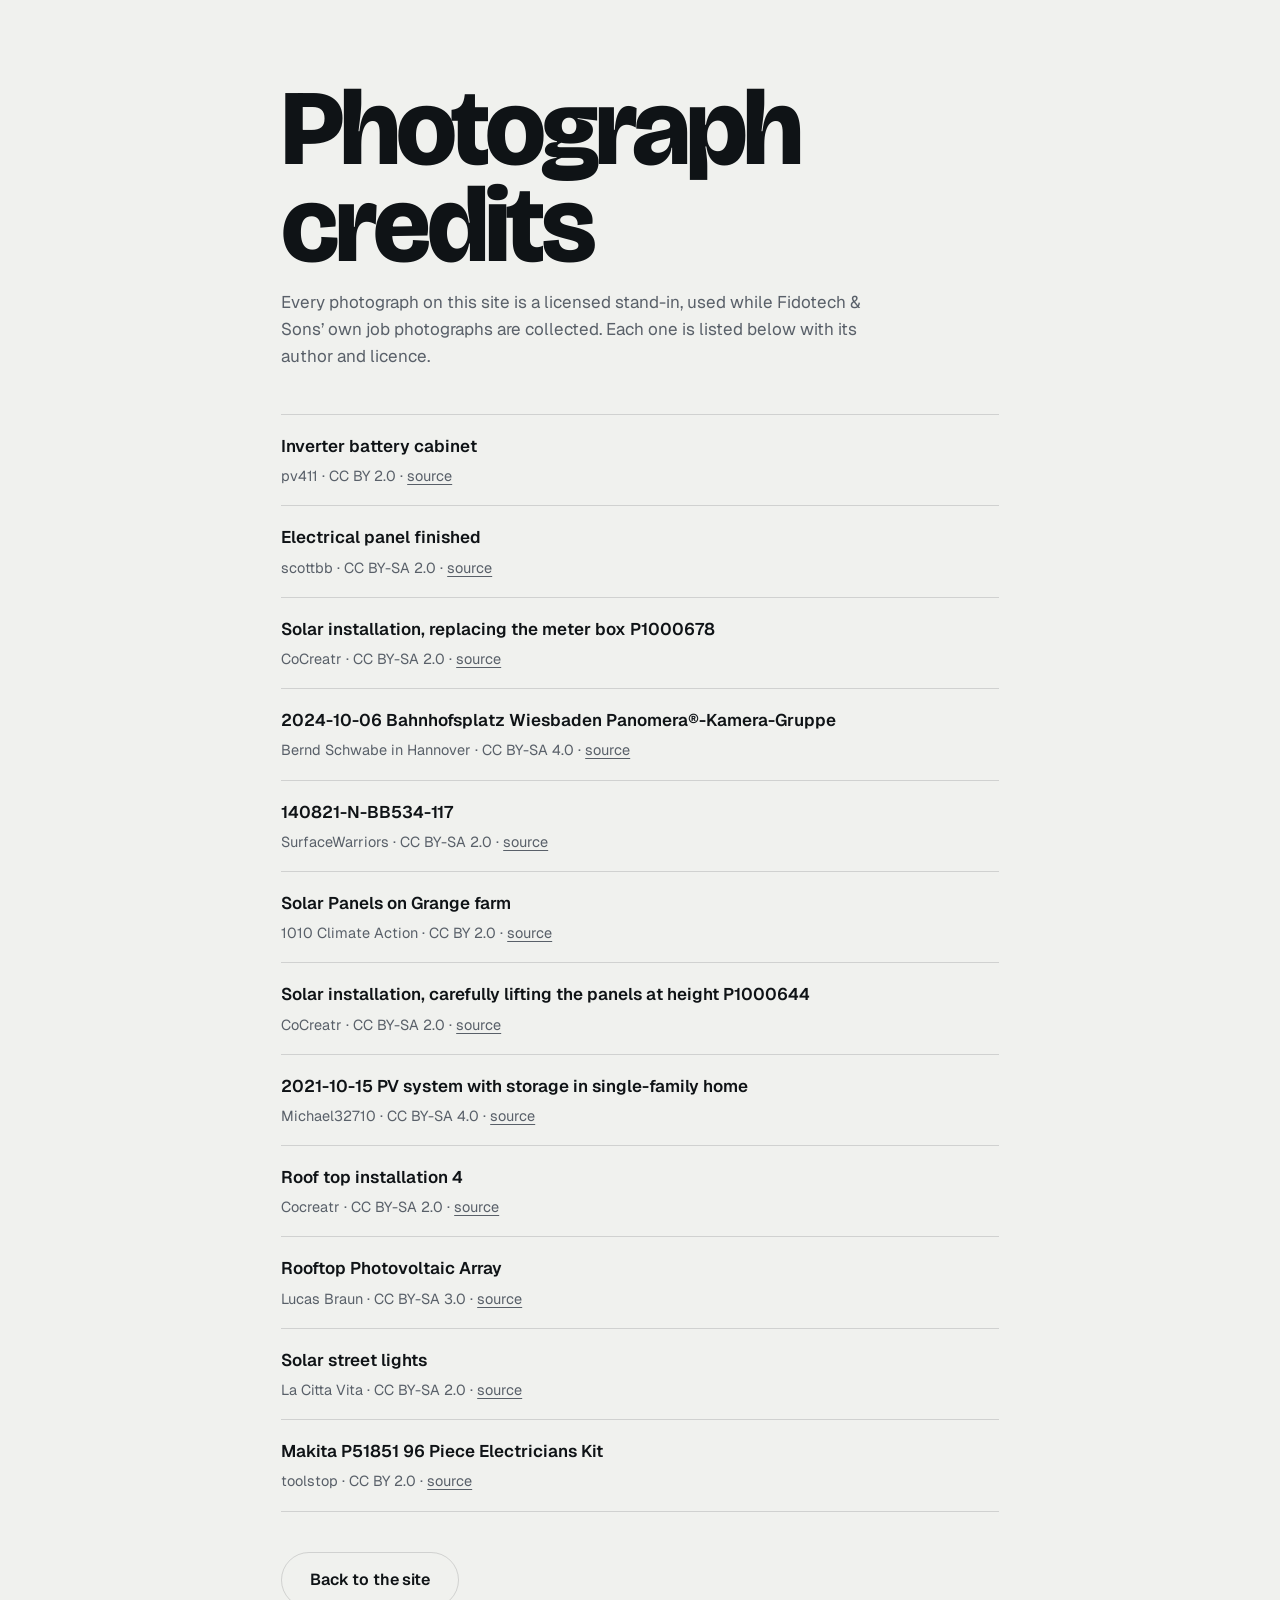
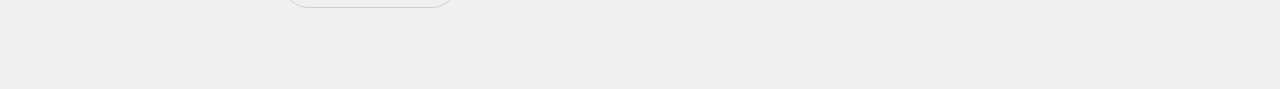
==== credits.html @ 04006ca9 "Fidotech & Sons Energy demo site Solar, electrical, CCTV and equipment supply for Fidotech & Sons En" ====
<!doctype html>
<html lang="en">
<head>
<meta charset="utf-8">
<meta name="viewport" content="width=device-width, initial-scale=1">
<title>Photograph credits &mdash; Fidotech &amp; Sons Energy Nig Limited</title>
<link rel="icon" href="assets/favicon.svg" type="image/svg+xml">
<link rel="preconnect" href="https://fonts.googleapis.com">
<link rel="preconnect" href="https://fonts.gstatic.com" crossorigin>
<link rel="stylesheet" href="https://fonts.googleapis.com/css2?family=Bricolage+Grotesque:opsz,wdth,wght@12..96,75..100,200..800&family=Geist:wght@300..700&display=swap">
<link rel="stylesheet" href="assets/app.css">
<style>
  body { padding: clamp(48px, 9vh, 110px) 0; }
  .w { width: 100%; max-width: 820px; margin-inline: auto; padding-inline: var(--gut); }
  h1 { font-size: clamp(34px, 5.6vw, 64px); margin-bottom: 14px; }
  .note { color: var(--ink-2); max-width: 56ch; margin-bottom: 44px; }
  ul { border-top: 1px solid var(--line); }
  li { display: grid; gap: 4px; padding: 18px 0; border-bottom: 1px solid var(--line); }
  .t { font-weight: 600; }
  .m { font-size: 14.5px; color: var(--ink-2); }
  .m a { text-decoration: underline; text-underline-offset: 3px; }
  .back { display: inline-flex; margin-top: 40px; }
</style>
</head>
<body>
<div class="w">
  <h1 class="display">Photograph credits</h1>
  <p class="note">
    Every photograph on this site is a licensed stand-in, used while Fidotech &amp;
    Sons&rsquo; own job photographs are collected. Each one is listed below with its
    author and licence.
  </p>
  <ul>
    <li>
      <span class="t">Inverter battery cabinet</span>
      <span class="m">pv411 &middot; CC BY 2.0 &middot; <a href="https://www.flickr.com/photos/52765628@N08/4893000064" target="_blank" rel="noopener">source</a></span>
    </li>
    <li>
      <span class="t">Electrical panel finished</span>
      <span class="m">scottbb &middot; CC BY-SA 2.0 &middot; <a href="https://www.flickr.com/photos/34197011@N00/202290783" target="_blank" rel="noopener">source</a></span>
    </li>
    <li>
      <span class="t">Solar installation, replacing the meter box P1000678</span>
      <span class="m">CoCreatr &middot; CC BY-SA 2.0 &middot; <a href="https://www.flickr.com/photos/22746936@N02/5392891416" target="_blank" rel="noopener">source</a></span>
    </li>
    <li>
      <span class="t">2024-10-06 Bahnhofsplatz Wiesbaden Panomera®-Kamera-Gruppe</span>
      <span class="m">Bernd Schwabe in Hannover &middot; CC BY-SA 4.0 &middot; <a href="https://commons.wikimedia.org/wiki/File:2024-10-06_Bahnhofsplatz_Wiesbaden_Panomera%C2%AE-Kamera-Gruppe.jpg" target="_blank" rel="noopener">source</a></span>
    </li>
    <li>
      <span class="t">140821-N-BB534-117</span>
      <span class="m">SurfaceWarriors &middot; CC BY-SA 2.0 &middot; <a href="https://www.flickr.com/photos/55244200@N05/14860868208" target="_blank" rel="noopener">source</a></span>
    </li>
    <li>
      <span class="t">Solar Panels on Grange farm</span>
      <span class="m">1010 Climate Action &middot; CC BY 2.0 &middot; <a href="https://www.flickr.com/photos/39570195@N08/15765885464" target="_blank" rel="noopener">source</a></span>
    </li>
    <li>
      <span class="t">Solar installation, carefully lifting the panels at height P1000644</span>
      <span class="m">CoCreatr &middot; CC BY-SA 2.0 &middot; <a href="https://www.flickr.com/photos/22746936@N02/5392892980" target="_blank" rel="noopener">source</a></span>
    </li>
    <li>
      <span class="t">2021-10-15 PV system with storage in single-family home</span>
      <span class="m">Michael32710 &middot; CC BY-SA 4.0 &middot; <a href="https://commons.wikimedia.org/w/index.php?curid=154028952" target="_blank" rel="noopener">source</a></span>
    </li>
    <li>
      <span class="t">Roof top installation 4</span>
      <span class="m">Cocreatr &middot; CC BY-SA 2.0 &middot; <a href="https://commons.wikimedia.org/wiki/File:Roof_top_installation_4.jpg" target="_blank" rel="noopener">source</a></span>
    </li>
    <li>
      <span class="t">Rooftop Photovoltaic Array</span>
      <span class="m">Lucas Braun &middot; CC BY-SA 3.0 &middot; <a href="https://commons.wikimedia.org/wiki/File:Rooftop_Photovoltaic_Array.jpg" target="_blank" rel="noopener">source</a></span>
    </li>
    <li>
      <span class="t">Solar street lights</span>
      <span class="m">La Citta Vita &middot; CC BY-SA 2.0 &middot; <a href="https://www.flickr.com/photos/49539505@N04/4758155113" target="_blank" rel="noopener">source</a></span>
    </li>
    <li>
      <span class="t">Makita P51851 96 Piece Electricians Kit</span>
      <span class="m">toolstop &middot; CC BY 2.0 &middot; <a href="https://www.flickr.com/photos/42408834@N06/5330226716" target="_blank" rel="noopener">source</a></span>
    </li>
  </ul>
  <a class="btn btn--ghost back" href="index.html"><span>Back to the site</span></a>
</div>
</body>
</html>
---- assets/app.css ----
/* Fidotech & Sons Energy Nig Limited (RC 8375176) — 2026 build
   Light theme, Bricolage Grotesque variable display, GSAP/Lenis motion layer, WebGL hero. */

/* ---------- tokens ---------- */
:root {
  --paper:   #F0F1EE;
  --paper-2: #E4E6E1;
  --paper-3: #D5D9D3;
  --ink:     #0F1316;
  --ink-2:   #596069;
  --line:    rgba(15, 19, 22, .14);

  --brand:   #0B4A8F;
  --brand-d: #073565;
  --brand-l: #DCE7F3;
  --accent:  #FFB020;

  --night:   #0A0E13;
  --night-2: #141A21;
  --night-ink: #F0F1EE;
  --night-muted: #939BA4;

  --font-display: "Bricolage Grotesque", "Archivo", system-ui, sans-serif;
  --font-text: "Geist", system-ui, -apple-system, sans-serif;

  --r: 6px;
  --r-lg: 18px;
  --gut: clamp(20px, 4vw, 72px);
  --nav-h: 76px;
  --bar-h: 0px;

  --ease: cubic-bezier(.22, 1, .36, 1);
}

@media (max-width: 860px) {
  :root { --nav-h: 64px; --bar-h: calc(66px + env(safe-area-inset-bottom)); }
}

/* ---------- reset ---------- */
*, *::before, *::after { box-sizing: border-box; }
html { -webkit-text-size-adjust: 100%; }
html, body { margin: 0; padding: 0; }
body {
  background: var(--paper);
  color: var(--ink);
  font-family: var(--font-text);
  font-size: 17px;
  line-height: 1.6;
  font-weight: 400;
  overflow-x: clip;
  -webkit-font-smoothing: antialiased;
}
img, canvas, svg, video { display: block; max-width: 100%; }
img { height: auto; }
a { color: inherit; text-decoration: none; }
button { font: inherit; color: inherit; background: none; border: 0; cursor: pointer; }
h1, h2, h3, h4, p, ul, ol, figure, dl, dd { margin: 0; }
ul, ol { padding: 0; list-style: none; }
::selection { background: var(--brand); color: #fff; }

.wrap { width: 100%; max-width: 1560px; margin-inline: auto; padding-inline: var(--gut); }
.sr { position: absolute; width: 1px; height: 1px; overflow: hidden; clip-path: inset(50%); white-space: nowrap; }

.skip {
  position: fixed; top: 8px; left: 8px; z-index: 300;
  background: var(--ink); color: var(--paper); padding: 10px 16px; border-radius: var(--r);
  transform: translateY(-200%);
}
.skip:focus { transform: none; }

:where(a, button, input, [tabindex]):focus-visible {
  outline: 2px solid var(--brand);
  outline-offset: 3px;
  border-radius: 2px;
}

/* ---------- type ---------- */
.display {
  font-family: var(--font-display);
  font-weight: 800;
  font-stretch: 100%;                       /* Bricolage's wdth axis stops at 100 */
  font-variation-settings: "opsz" 96;       /* display optical size */
  line-height: .9;
  letter-spacing: -.04em;
  text-wrap: balance;
}
h1.display { font-size: clamp(42px, 8.4vw, 150px); }
h2.display { font-size: clamp(34px, 5.6vw, 88px); }
h3 {
  font-family: var(--font-display);
  font-weight: 700; font-stretch: 100%; font-variation-settings: "opsz" 24;
  font-size: clamp(20px, 1.5vw, 26px);
  line-height: 1.15; letter-spacing: -.02em;
}
.lead { font-size: clamp(17px, 1.25vw, 21px); line-height: 1.55; color: var(--ink-2); max-width: 46ch; }
.eyebrow {
  font-family: var(--font-display);
  font-size: 12px; font-weight: 700; font-stretch: 100%;
  letter-spacing: .16em; text-transform: uppercase;
  color: var(--brand); display: flex; align-items: center; gap: 10px;
}
.eyebrow::before { content: ""; width: 26px; height: 2px; background: currentColor; }
.measure { max-width: 58ch; }

/* ---------- motion primitives ---------- */
.reveal-line { display: block; overflow: hidden; padding-bottom: .08em; margin-bottom: -.08em; }
.reveal-line > span { display: block; will-change: transform; }

[data-fade] { will-change: transform, opacity; }

.clipwrap { overflow: hidden; border-radius: var(--r-lg); background: var(--paper-3); position: relative; }
.clipwrap img { width: 100%; height: 100%; object-fit: cover; will-change: transform; }

/* ---------- loader ---------- */
.loader {
  position: fixed; inset: 0; z-index: 500;
  background: var(--night); color: var(--night-ink);
  display: none; place-items: center;
}
body.is-loading .loader { display: grid; }
.sline { display: block; }
.loader__num {
  font-family: var(--font-display); font-weight: 800; font-stretch: 120%;
  font-size: clamp(64px, 16vw, 220px); line-height: 1; letter-spacing: -.05em;
  font-variant-numeric: tabular-nums;
}
.loader__bar { position: absolute; left: 0; bottom: 0; height: 3px; width: 100%; background: var(--brand); transform: scaleX(0); transform-origin: 0 50%; }
.loader__word {
  position: absolute; bottom: 36px; left: var(--gut);
  font-family: var(--font-display); font-weight: 700; font-stretch: 100%;
  letter-spacing: .18em; text-transform: uppercase; font-size: 12px; color: var(--night-muted);
}
body.is-loading { overflow: hidden; }

/* ---------- scroll progress ---------- */
.progress {
  position: fixed; top: 0; left: 0; z-index: 120;
  height: 3px; width: 100%; background: var(--brand);
  transform: scaleX(0); transform-origin: 0 50%;
}

/* ---------- nav ---------- */
.nav {
  position: fixed; top: 0; left: 0; right: 0; z-index: 100;
  height: var(--nav-h);
  display: flex; align-items: center;
  background: color-mix(in srgb, var(--paper) 82%, transparent);
  backdrop-filter: blur(14px) saturate(1.3);
  -webkit-backdrop-filter: blur(14px) saturate(1.3);
  border-bottom: 1px solid transparent;
  transition: border-color .3s, background .3s;
}
.nav.is-stuck { border-bottom-color: var(--line); }
.nav .wrap { display: flex; align-items: center; justify-content: space-between; gap: 24px; }

.brand { display: flex; align-items: center; gap: 11px; }
.brand__mark { width: 30px; height: 30px; flex: none; }
.brand__name {
  font-family: var(--font-display); font-weight: 800; font-stretch: 100%;
  font-size: 21px; letter-spacing: -.02em; white-space: nowrap;
}
/* the full name is long: the suffix goes on small phones, the mark carries it */
@media (max-width: 560px) { .brand__sub { display: none; } }
.nav__links { display: flex; gap: 30px; }
.nav__links a {
  font-size: 15px; font-weight: 500; position: relative; padding: 4px 0;
}
.nav__links a::after {
  content: ""; position: absolute; left: 0; right: 0; bottom: 0; height: 1.5px;
  background: var(--brand); transform: scaleX(0); transform-origin: 100% 50%;
  transition: transform .4s var(--ease);
}
.nav__links a:hover::after { transform: scaleX(1); transform-origin: 0 50%; }
.nav__right { display: flex; align-items: center; gap: 14px; }

@media (max-width: 1040px) { .nav__links { display: none; } }
/* below 860 the fixed action bar carries the main action, so the nav drops it */
@media (max-width: 860px) {
  .nav .btn--primary { display: none; }
  .nav__right { gap: 0; }
}

/* ---------- buttons ---------- */
.btn {
  display: inline-flex; align-items: center; justify-content: center; gap: 10px;
  height: 56px; padding: 0 28px; border-radius: 999px;
  font-family: var(--font-text); font-size: 16px; font-weight: 600; letter-spacing: -.01em;
  position: relative; overflow: hidden; isolation: isolate;
  transition: color .4s var(--ease), border-color .4s var(--ease);
  white-space: nowrap;
}
.btn span { position: relative; z-index: 2; display: inline-flex; align-items: center; gap: 10px; }
.btn::before {
  content: ""; position: absolute; inset: 0; z-index: 1; border-radius: inherit;
  transform: translateY(101%); transition: transform .5s var(--ease);
}
.btn:hover::before { transform: translateY(0); }
.btn:active { transform: scale(.975); }

.btn--primary { background: var(--brand); color: #fff; }
.btn--primary::before { background: var(--ink); }
.btn--ghost { border: 1.5px solid var(--line); color: var(--ink); }
.btn--ghost::before { background: var(--ink); }
.btn--ghost:hover { color: var(--paper); border-color: var(--ink); }
.btn--sm { height: 46px; padding: 0 22px; font-size: 15px; }
.btn--on-night { background: var(--paper); color: var(--ink); }
.btn--on-night::before { background: var(--brand); }
.btn--on-night:hover { color: #fff; }

.btn-row { display: flex; flex-wrap: wrap; gap: 14px; }
@media (max-width: 560px) {
  .btn-row { flex-direction: column; align-items: stretch; }
  .btn { width: 100%; }
}

.arrow { width: 17px; height: 17px; flex: none; }

/* ---------- hero ---------- */
.hero {
  position: relative;
  min-height: 100svh;
  padding-top: calc(var(--nav-h) + clamp(18px, 5vh, 58px));
  padding-bottom: clamp(32px, 7vh, 80px);
  display: flex; flex-direction: column; justify-content: flex-start;
  overflow: hidden;
}
/* the solar field sits along the bottom edge, never behind the words */
#gl {
  position: absolute; left: 0; right: 0; bottom: 0; top: auto;
  width: 100%; height: clamp(260px, 46%, 540px);
  /* on a phone the hero copy runs further down the screen, so the field has
     to sit lower or the facts land on top of it */
  z-index: 0; opacity: 0;
  transition: opacity 1.4s ease .1s;
}
#gl.is-on { opacity: 1; }
@media (max-width: 860px) { #gl { height: clamp(210px, 33%, 350px); } }
/* the snapshot that replaces the canvas when the device cannot animate it */
.hero__still {
  position: absolute; left: 0; right: 0; bottom: 0; top: auto;
  width: 100%; height: clamp(260px, 46%, 540px);
  object-fit: cover; z-index: 0; opacity: 0;
  transition: opacity .8s ease;
}
.hero__still.is-on { opacity: 1; }
.hero__scrim {
  position: absolute; left: 0; right: 0; bottom: 0; z-index: 1; pointer-events: none;
  height: clamp(260px, 46%, 540px);
  background: linear-gradient(180deg,
    var(--paper) 0%,
    color-mix(in srgb, var(--paper) 72%, transparent) 16%,
    transparent 44%);
}
.hero__glow { display: none; }
.hero .wrap { position: relative; z-index: 2; }

.hero__grid { display: grid; gap: clamp(26px, 4vh, 44px); }
.hero h1 { font-size: clamp(34px, 8.6vw, 136px); }
@media (max-width: 860px) { .hero h1 { font-size: clamp(34px, 11.2vw, 72px); } }
.hero h1 em { font-style: normal; color: var(--brand); }

.hero__side {
  display: grid; gap: 26px 48px; align-items: start;
}
@media (min-width: 1000px) {
  .hero__side { grid-template-columns: minmax(0, 1fr) auto; align-items: center; }
  .hero__facts { grid-column: 1 / -1; }
}
.hero__lead { font-size: clamp(16px, 1.2vw, 20px); line-height: 1.6; color: var(--ink-2); max-width: 46ch; }
.hero__facts { display: flex; gap: clamp(22px, 3vw, 54px); flex-wrap: wrap; padding-top: 6px; }
.hero__fact { display: flex; flex-direction: column; gap: 2px; }
.hero__fact b {
  font-family: var(--font-display); font-weight: 800; font-stretch: 100%;
  font-size: clamp(26px, 2.4vw, 38px); line-height: 1; letter-spacing: -.03em;
}
.hero__fact span { font-size: 13px; color: var(--ink-2); letter-spacing: .01em; }

.hero__cue {
  position: absolute; left: var(--gut); bottom: clamp(16px, 3vh, 30px); z-index: 3;
  padding: 7px 14px 7px 10px; border-radius: 999px;
  background: color-mix(in srgb, var(--paper) 86%, transparent);
  backdrop-filter: blur(6px); -webkit-backdrop-filter: blur(6px);
  display: flex; align-items: center; gap: 10px;
  font-size: 12px; letter-spacing: .16em; text-transform: uppercase; color: var(--ink-2);
  font-family: var(--font-display); font-weight: 600;
}
.hero__cue i { display: block; width: 1px; height: 34px; background: var(--line); position: relative; overflow: hidden; }
.hero__cue i::after { content: ""; position: absolute; inset: 0; background: var(--brand); animation: cue 2.2s var(--ease) infinite; }
@keyframes cue { 0% { transform: translateY(-100%); } 60%, 100% { transform: translateY(100%); } }
@media (max-width: 1100px) { .hero__cue { display: none; } }

/* ---------- marquee ---------- */
.marquee {
  border-block: 1px solid var(--line);
  background: var(--paper-2);
  overflow: hidden; padding: 20px 0;
  display: flex; white-space: nowrap;
}
.marquee__row { display: flex; flex: none; will-change: transform; }
.marquee__row > * { flex: none; }
.marquee span {
  font-family: var(--font-display); font-weight: 800; font-stretch: 100%;
  font-size: clamp(24px, 3.4vw, 54px); letter-spacing: -.03em;
  padding-inline: clamp(18px, 2.4vw, 38px);
  display: inline-flex; align-items: center; gap: clamp(18px, 2.4vw, 38px);
}
.marquee span::after { content: ""; width: 10px; height: 10px; border-radius: 50%; background: var(--brand); flex: none; }
.marquee span:nth-child(even) { color: transparent; -webkit-text-stroke: 1.3px var(--ink); }
.marquee span:nth-child(even)::after { background: var(--accent); }

/* ---------- section shell ---------- */
.section { padding-block: clamp(64px, 9vh, 118px); position: relative; }
.section__head { display: grid; gap: 20px; margin-bottom: clamp(36px, 4.5vh, 58px); }
@media (min-width: 1000px) {
  .section__head { grid-template-columns: minmax(0, 1.4fr) minmax(0, 1fr); align-items: end; gap: 48px; }
}
.section--night { background: var(--night); color: var(--night-ink); }
.section--night .lead, .section--night .hero__fact span { color: var(--night-muted); }
.section--night .eyebrow { color: #fff; }

/* ---------- glass (ported from repos/liquid-glass) ---------- */
/* Always-on CSS material: frost + tint + rim light + specular sweep.
   glass.js upgrades this to real refraction where the browser and GPU allow. */
.glass {
  position: relative;
  /* just enough tint to hold white text over any photograph, then let the
     blur, the rim light and the sweep do the work */
  background: rgba(17, 22, 18, .30);
  backdrop-filter: blur(22px) saturate(1.8) brightness(.94);
  -webkit-backdrop-filter: blur(22px) saturate(1.8) brightness(.94);
  border: 1px solid rgba(255, 255, 255, .30);
  box-shadow:
    inset 0 1px 0 rgba(255, 255, 255, .55),
    inset 0 -1px 0 rgba(255, 255, 255, .10),
    inset 0 0 22px rgba(255, 255, 255, .07),
    0 16px 42px rgba(8, 12, 8, .30);
  overflow: hidden;
}
.glass::after {
  content: ""; position: absolute; inset: 0; border-radius: inherit;
  pointer-events: none; z-index: 1;
  background:
    linear-gradient(128deg,
      rgba(255, 255, 255, .42) 0%,
      rgba(255, 255, 255, .10) 22%,
      rgba(255, 255, 255, 0) 44%),
    radial-gradient(120% 90% at 8% 0%, rgba(255, 255, 255, .20), transparent 58%);
}
.glass > * { position: relative; z-index: 2; }
@supports not ((backdrop-filter: blur(1px)) or (-webkit-backdrop-filter: blur(1px))) {
  .glass { background: rgba(14, 18, 14, .76); }
}

/* ---------- services rail ---------- */
.rail {
  position: relative; overflow: hidden;
  padding-block: 4px;
  cursor: grab; touch-action: pan-y;
  -webkit-user-select: none; user-select: none;
  --fade: clamp(24px, 6vw, 110px);
  -webkit-mask-image: linear-gradient(90deg, transparent 0, #000 var(--fade), #000 calc(100% - var(--fade)), transparent 100%);
          mask-image: linear-gradient(90deg, transparent 0, #000 var(--fade), #000 calc(100% - var(--fade)), transparent 100%);
}
.rail.is-dragging { cursor: grabbing; }
.rail__track { display: flex; gap: clamp(12px, 1.3vw, 20px); will-change: transform; }

.scard {
  position: relative; flex: none; isolation: isolate;
  width: clamp(288px, 28vw, 428px);
  height: clamp(336px, 32vw, 408px);
  border-radius: var(--r-lg);
  overflow: hidden;
  background: var(--ink);
}
.scard__bg {
  position: absolute; inset: 0; z-index: 0;
  width: 100%; height: 100%; object-fit: cover;
  transform: scale(1.04); transition: transform 1.1s var(--ease);
}
.scard:hover .scard__bg { transform: scale(1.11); }

/* veil: enough to hold white text at the top and the bottom of any photograph */
.scard::before {
  content: ""; position: absolute; inset: 0; z-index: 1; pointer-events: none;
  background: linear-gradient(180deg,
    rgba(8, 12, 9, .34) 0%,
    rgba(8, 12, 9, .10) 26%,
    rgba(8, 12, 9, .52) 60%,
    rgba(8, 12, 9, .90) 100%);
}
/* the green wash the old tiles had on hover, kept as an echo */
.scard::after {
  content: ""; position: absolute; inset: 0; z-index: 1; pointer-events: none;
  background: var(--brand); mix-blend-mode: multiply;
  opacity: 0; transition: opacity .55s var(--ease);
}
.scard:hover::after { opacity: .42; }

.scard__in {
  position: relative; z-index: 2; height: 100%;
  display: flex; flex-direction: column; justify-content: space-between;
  padding: clamp(22px, 2.1vw, 30px);
  color: #fff;
}
.scard__txt { display: grid; gap: 7px; }
.scard__ico.glass { background: rgba(255, 255, 255, .13); border-color: rgba(255, 255, 255, .34); }
.scard__ico {
  width: 54px; height: 54px; border-radius: 50%;
  display: grid; place-items: center; flex: none;
}
.scard__ico svg { width: 24px; height: 24px; stroke: #fff; fill: none; stroke-width: 1.6; }
.scard__n {
  display: flex; align-items: center; gap: 9px;
  font-family: var(--font-display); font-weight: 700;
  font-size: 12px; letter-spacing: .16em; color: #fff;
  text-shadow: 0 1px 6px rgba(0, 0, 0, .5);
}
.scard__n::after { content: ""; height: 1px; flex: 1 1 auto; background: rgba(255, 255, 255, .34); }
.scard h3 {
  color: #fff; font-size: clamp(19px, 1.45vw, 25px);
  text-shadow: 0 2px 14px rgba(0, 0, 0, .45);
}
.scard p {
  font-size: 15px; line-height: 1.55;
  color: rgba(255, 255, 255, .88);
  text-shadow: 0 1px 10px rgba(0, 0, 0, .5);
}

.rail__foot {
  display: flex; align-items: center; gap: 18px; flex-wrap: wrap;
  margin-top: clamp(20px, 2.6vh, 34px);
}
.rail__ctrls { display: flex; gap: 10px; }
.rail__btn {
  width: 48px; height: 48px; border-radius: 50%;
  border: 1.5px solid var(--line); display: grid; place-items: center;
  transition: background .35s var(--ease), color .35s var(--ease), border-color .35s var(--ease);
}
.rail__btn svg { width: 20px; height: 20px; }
.rail__btn:hover { background: var(--ink); color: var(--paper); border-color: var(--ink); }
.rail__hint { font-size: 14px; color: var(--ink-2); }

@media (max-width: 639px) {
  .scard { width: 80vw; height: 380px; }
  .rail { --fade: 0px; }
}

/* reduced motion: a plain, natively scrollable rail */
@media (prefers-reduced-motion: reduce) {
  :root:not(.force-motion) .rail {
    overflow-x: auto; cursor: default;
    scroll-snap-type: x mandatory;
    -webkit-mask-image: none; mask-image: none;
    padding-inline: var(--gut);
  }
  :root:not(.force-motion) .scard { scroll-snap-align: start; }
}

/* ---------- supply band ---------- */
/* Fidotech sells the equipment as well as fitting it, so the dark band is the
   store rather than a row of counters: six lines on a hairline rule. */
.supply { position: relative; overflow: hidden; }
#grid-canvas { position: absolute; inset: 0; width: 100%; height: 100%; opacity: .34; }
.supply .wrap { position: relative; z-index: 2; }
.supply__grid {
  display: grid;
  gap: clamp(26px, 3vw, 42px) clamp(24px, 3vw, 56px);
  margin-top: clamp(34px, 5vh, 62px);
}
@media (min-width: 620px)  { .supply__grid { grid-template-columns: repeat(2, minmax(0, 1fr)); } }
@media (min-width: 1040px) { .supply__grid { grid-template-columns: repeat(3, minmax(0, 1fr)); } }
.supply__item {
  min-width: 0; padding-top: 17px;
  border-top: 1px solid rgba(240, 241, 238, .17);
  transition: border-color .45s var(--ease);
}
.supply__item:hover { border-color: var(--accent); }
.supply__n {
  display: block; margin-bottom: 11px;
  font-family: var(--font-display); font-weight: 700;
  font-size: 12px; letter-spacing: .17em; color: var(--accent);
  font-variant-numeric: tabular-nums;
}
.supply__item h3 {
  font-family: var(--font-display); font-weight: 700; font-stretch: 100%;
  font-size: clamp(21px, 1.8vw, 28px); line-height: 1.1; letter-spacing: -.025em;
}
.supply__item p {
  margin-top: 10px; font-size: 15.5px; line-height: 1.55;
  color: var(--night-muted); max-width: 33ch;
}

/* ---------- work gallery ---------- */
/* an explicit track: without one the auto track sizes to the photo's intrinsic
   width (752px) and overflows the 707px container at tablet widths. */
.gal { display: grid; grid-template-columns: minmax(0, 1fr); gap: clamp(14px, 1.6vw, 26px); }
@media (min-width: 900px) { .gal { grid-template-columns: repeat(12, minmax(0, 1fr)); } }
.gal figure { margin: 0; min-width: 0; }
.gal .clipwrap { height: 100%; }
.g1 { grid-column: span 7; aspect-ratio: 4 / 3; }
.g2 { grid-column: span 5; aspect-ratio: 3 / 4; }
.g3 { grid-column: span 5; aspect-ratio: 1 / 1; }
.g4 { grid-column: span 7; aspect-ratio: 16 / 10; }
@media (max-width: 899px) {
  .g1, .g2, .g3, .g4 { grid-column: auto; aspect-ratio: 4 / 3; }
  .g2 { aspect-ratio: 3 / 4; }
}
.gal__cap {
  display: flex; justify-content: space-between; gap: 16px; align-items: baseline;
  margin-top: 12px; font-size: 14px; color: var(--ink-2);
}
.gal__cap b { font-weight: 600; color: var(--ink); }

/* ---------- process (pinned) ---------- */
.proc { position: relative; }
.proc__layout { display: grid; gap: 40px; }
@media (min-width: 1000px) {
  .proc__layout { grid-template-columns: minmax(0, 1fr) minmax(0, 1.05fr); gap: clamp(40px, 5vw, 90px); align-items: start; }
}
.proc__sticky { position: sticky; top: calc(var(--nav-h) + 40px); }
.proc__media {
  border-radius: var(--r-lg); overflow: hidden; background: var(--paper-3); position: relative;
  height: min(74svh, 660px);
}
.proc__media img { position: absolute; inset: 0; width: 100%; height: 100%; object-fit: cover; opacity: 0; transition: opacity .7s var(--ease), transform 1.1s var(--ease); transform: scale(1.06); }
.proc__media img.is-on { opacity: 1; transform: scale(1); }
@media (max-width: 999px) { .proc__sticky { display: none; } }

.proc__steps { display: grid; }
.step {
  padding: clamp(28px, 3.4vw, 46px) 0;
  border-top: 1px solid var(--line);
  display: grid; grid-template-columns: auto minmax(0, 1fr); gap: clamp(18px, 2.4vw, 34px);
  opacity: .46; transition: opacity .5s var(--ease);
}
@media (max-width: 999px) { .step { opacity: .62; } }
.step:last-child { border-bottom: 1px solid var(--line); }
.step.is-active { opacity: 1; }
.step__n {
  font-family: var(--font-display); font-weight: 800; font-stretch: 100%;
  font-size: clamp(34px, 3.6vw, 58px); line-height: .85; letter-spacing: -.04em;
  color: var(--brand); font-variant-numeric: tabular-nums;
}
.step p { color: var(--ink-2); margin-top: 10px; font-size: 16.5px; }
.step__bar { grid-column: 1 / -1; height: 2px; background: var(--line); margin-top: 20px; overflow: hidden; }
.step__bar i { display: block; height: 100%; background: var(--brand); transform: scaleX(0); transform-origin: 0 50%; }

/* ---------- workshop band ---------- */
.band { position: relative; height: clamp(420px, 78vh, 760px); overflow: hidden; }
.band img { position: absolute; inset: 0; width: 100%; height: 120%; object-fit: cover; will-change: transform; }
.band__veil { position: absolute; inset: 0; background: linear-gradient(90deg, rgba(10,12,9,.86) 0%, rgba(10,12,9,.55) 46%, rgba(10,12,9,.12) 100%); }
.band .wrap { position: relative; z-index: 2; height: 100%; display: flex; flex-direction: column; justify-content: center; gap: 22px; color: #fff; }
.band .lead { color: rgba(255,255,255,.82); }
.band .eyebrow { color: #fff; }
@media (max-width: 700px) { .band__veil { background: linear-gradient(180deg, rgba(10,12,9,.45) 0%, rgba(10,12,9,.86) 70%); } }

/* ---------- close ---------- */
.close { padding-block: clamp(72px, 10vh, 140px); position: relative; overflow: hidden; }
.close__h {
  font-family: var(--font-display); font-weight: 800; font-stretch: 100%;
  font-size: clamp(44px, 11vw, 190px); line-height: .88; letter-spacing: -.05em;
  margin-bottom: 36px;
}
.close__h em { font-style: normal; color: var(--brand); }
.close__cols { display: grid; gap: 34px; margin-top: clamp(50px, 7vh, 90px); padding-top: 40px; border-top: 1px solid var(--line); }
@media (min-width: 820px) { .close__cols { grid-template-columns: repeat(3, 1fr); gap: 48px; } }
.close__col h4 { font-size: 12px; letter-spacing: .16em; text-transform: uppercase; color: var(--ink-2); font-weight: 600; margin-bottom: 14px; font-family: var(--font-display); }
.close__col p, .close__col a { font-size: 19px; line-height: 1.45; }
.close__col a { position: relative; display: inline-block; }
.close__col a::after { content: ""; position: absolute; left: 0; right: 0; bottom: -2px; height: 1.5px; background: currentColor; transform: scaleX(0); transform-origin: 100% 50%; transition: transform .45s var(--ease); }
.close__col a:hover::after { transform: scaleX(1); transform-origin: 0 50%; }

/* ---------- footer ---------- */
.foot { border-top: 1px solid var(--line); padding-block: 34px calc(34px + var(--bar-h)); font-size: 14px; color: var(--ink-2); }
.foot .wrap { display: flex; flex-wrap: wrap; gap: 16px 28px; align-items: center; justify-content: space-between; }
.foot a:hover { color: var(--ink); }
.foot__links { display: flex; gap: 22px; flex-wrap: wrap; }

/* ---------- phone action bar ---------- */
.actionbar {
  position: fixed; left: 0; right: 0; bottom: 0; z-index: 110;
  display: none; padding: 9px var(--gut) calc(9px + env(safe-area-inset-bottom));
  background: color-mix(in srgb, var(--paper) 92%, transparent);
  backdrop-filter: blur(14px); -webkit-backdrop-filter: blur(14px);
  border-top: 1px solid var(--line);
}
.actionbar .btn { width: 100%; height: 48px; }
@media (max-width: 860px) { .actionbar { display: block; } }

/* ---------- mobile menu ---------- */
.burger { width: 46px; height: 46px; display: none; place-items: center; border: 1.5px solid var(--line); border-radius: 50%; }
.burger i { display: block; width: 18px; height: 1.6px; background: var(--ink); position: relative; transition: background .2s; }
.burger i::before, .burger i::after { content: ""; position: absolute; left: 0; width: 18px; height: 1.6px; background: var(--ink); transition: transform .35s var(--ease); }
.burger i::before { top: -6px; } .burger i::after { top: 6px; }
body.menu-open .burger i { background: transparent; }
body.menu-open .burger i::before { transform: translateY(6px) rotate(45deg); }
body.menu-open .burger i::after { transform: translateY(-6px) rotate(-45deg); }
@media (max-width: 1040px) { .burger { display: grid; } }

.sheet {
  position: fixed; inset: 0; z-index: 99;
  background: var(--paper); padding: calc(var(--nav-h) + 30px) var(--gut) 40px;
  display: flex; flex-direction: column; gap: 4px;
  clip-path: inset(0 0 100% 0); pointer-events: none;
  transition: clip-path .7s var(--ease);
}
body.menu-open .sheet { clip-path: inset(0 0 0 0); pointer-events: auto; }
.sheet a {
  font-family: var(--font-display); font-weight: 800; font-stretch: 100%;
  font-size: clamp(34px, 9vw, 64px); letter-spacing: -.035em; line-height: 1.18;
  padding: 6px 0; opacity: 0; transform: translateY(26px);
  transition: opacity .5s var(--ease), transform .5s var(--ease);
}
body.menu-open .sheet a { opacity: 1; transform: none; }
body.menu-open .sheet a:nth-child(1) { transition-delay: .14s; }
body.menu-open .sheet a:nth-child(2) { transition-delay: .2s; }
body.menu-open .sheet a:nth-child(3) { transition-delay: .26s; }
body.menu-open .sheet a:nth-child(4) { transition-delay: .32s; }
.sheet__foot { margin-top: auto; font-size: 15px; color: var(--ink-2); display: grid; gap: 4px; }

/* ---------- reduced motion ---------- */
@media (prefers-reduced-motion: reduce) {
  :root:not(.force-motion) *,
  :root:not(.force-motion) *::before,
  :root:not(.force-motion) *::after {
    animation-duration: .01ms !important;
    animation-iteration-count: 1 !important;
    transition-duration: .01ms !important;
    scroll-behavior: auto !important;
  }
  :root:not(.force-motion) .loader { display: none; }
  :root:not(.force-motion) .reveal-line > span { transform: none !important; }
  :root:not(.force-motion) [data-fade] { opacity: 1 !important; transform: none !important; }
  :root:not(.force-motion) .step { opacity: 1 !important; }
  :root:not(.force-motion) .proc__media img { opacity: 1 !important; transform: none !important; }
  :root:not(.force-motion) .proc__media img + img { display: none; }
  /* #gl stays: hero3d.js renders one still frame and stops, so the hero keeps
     its picture without anything moving. */
}
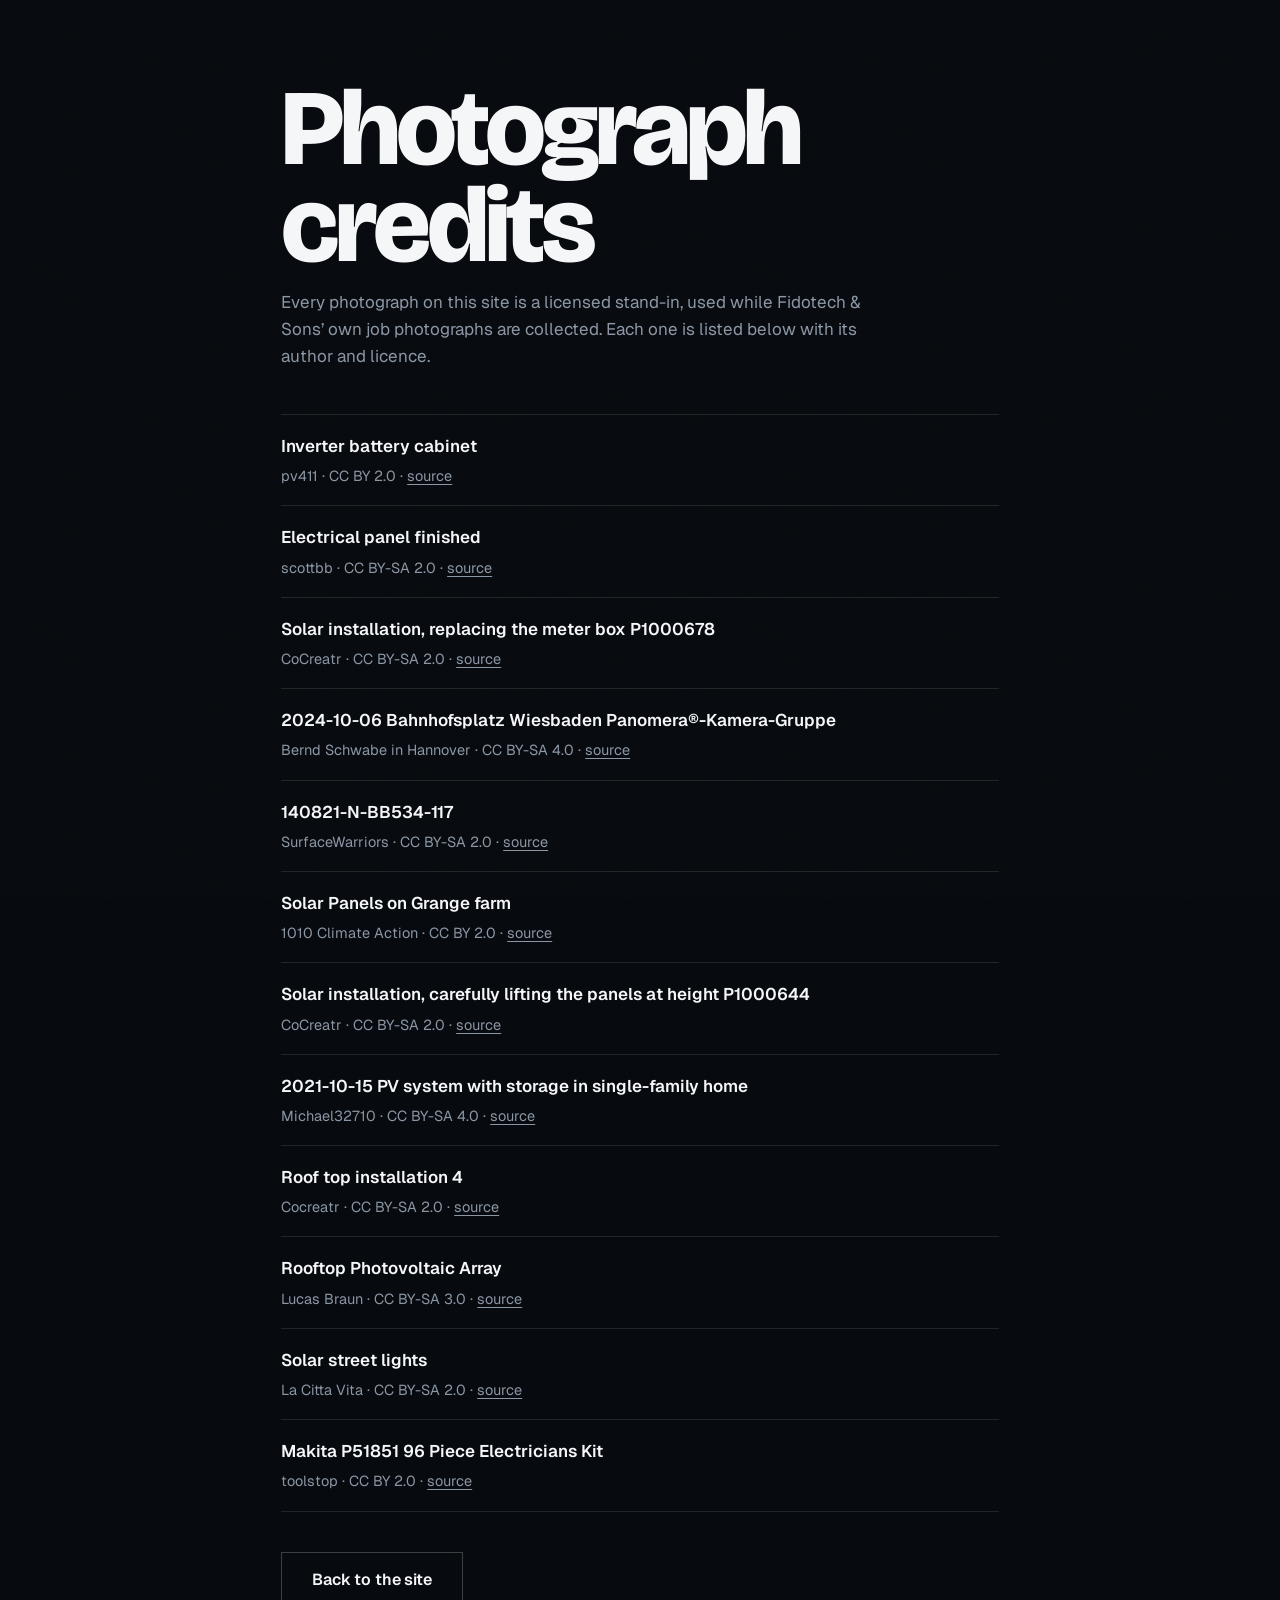
==== commit a7e17adf: "Dark theme, square corners, electric-cyan accent, bento supply grid Theme - near-black ground (#070A" ====
--- a/credits.html
+++ b/credits.html
@@ -19,6 +19,7 @@
   .t { font-weight: 600; }
   .m { font-size: 14.5px; color: var(--ink-2); }
   .m a { text-decoration: underline; text-underline-offset: 3px; }
+  .m a:hover { color: var(--accent); }
   .back { display: inline-flex; margin-top: 40px; }
 </style>
 </head>
--- a/assets/app.css
+++ b/assets/app.css
@@ -1,30 +1,47 @@
 /* Fidotech & Sons Energy Nig Limited (RC 8375176) — 2026 build
-   Light theme, Bricolage Grotesque variable display, GSAP/Lenis motion layer, WebGL hero. */
+   Dark theme, square corners, Bricolage Grotesque variable display,
+   GSAP/Lenis motion layer, WebGL hero.
+
+   One bright colour: electric cyan carries everything the eye should land on —
+   buttons, the highlighted word, eyebrows, numbers, every hover. Navy blue is
+   ambient only: the bloom behind the headline, the bars, the solar field.
+   Nothing is rounded — every corner on the page is square. */
 
 /* ---------- tokens ---------- */
 :root {
-  --paper:   #F0F1EE;
-  --paper-2: #E4E6E1;
-  --paper-3: #D5D9D3;
-  --ink:     #0F1316;
-  --ink-2:   #596069;
-  --line:    rgba(15, 19, 22, .14);
-
-  --brand:   #0B4A8F;
-  --brand-d: #073565;
-  --brand-l: #DCE7F3;
-  --accent:  #FFB020;
-
-  --night:   #0A0E13;
-  --night-2: #141A21;
-  --night-ink: #F0F1EE;
-  --night-muted: #939BA4;
+  /* ground: near-black with a blue cast, so the brand blue sits in the family */
+  --paper:   #070A0E;
+  --paper-2: #0C1118;   /* raised band */
+  --paper-3: #151B24;   /* deepest surface / image placeholder */
+  --ink:     #F4F6F8;
+  --ink-2:   #8B96A4;
+  --line:    rgba(255, 255, 255, .11);
+  --line-2:  rgba(255, 255, 255, .22);
+
+  /* ambient only: glows, bars, the solar field. Never small text — at 4:1 on
+     this ground it is a graphic colour, not a reading one. */
+  --brand:   #2F6FD0;
+  --brand-d: #1A4A96;
+  --brand-l: rgba(47, 111, 208, .16);
+
+  /* the one bright thing on the page: 11.7:1 on the ground, so it can carry
+     12px eyebrows, and buttons take black text rather than white */
+  --accent:      #22E0C8;
+  --accent-d:    #0FB8A4;
+  --accent-g:    linear-gradient(135deg, #6FF5E4 0%, #22E0C8 44%, #0FB8A4 100%);
+  --accent-g-up: linear-gradient(135deg, #A8FFF4 0%, #4DEDD9 50%, #19CBB6 100%);
+
+  --night:   #0C1118;
+  --night-2: #151B24;
+  --night-ink: #F4F6F8;
+  --night-muted: #8B96A4;
 
   --font-display: "Bricolage Grotesque", "Archivo", system-ui, sans-serif;
   --font-text: "Geist", system-ui, -apple-system, sans-serif;
 
-  --r: 6px;
-  --r-lg: 18px;
+  /* square, everywhere */
+  --r: 0px;
+  --r-lg: 0px;
   --gut: clamp(20px, 4vw, 72px);
   --nav-h: 76px;
   --bar-h: 0px;
@@ -38,7 +55,7 @@
 
 /* ---------- reset ---------- */
 *, *::before, *::after { box-sizing: border-box; }
-html { -webkit-text-size-adjust: 100%; }
+html { -webkit-text-size-adjust: 100%; color-scheme: dark; }
 html, body { margin: 0; padding: 0; }
 body {
   background: var(--paper);
@@ -50,28 +67,33 @@
   overflow-x: clip;
   -webkit-font-smoothing: antialiased;
 }
+/* film grain: kills banding in the glows and stops the black reading as flat ink */
+body::after {
+  content: ""; position: fixed; inset: 0; z-index: 400; pointer-events: none;
+  opacity: .04; mix-blend-mode: overlay;
+  background-image: url("data:image/svg+xml;utf8,<svg xmlns='http://www.w3.org/2000/svg' width='180' height='180'><filter id='n'><feTurbulence type='fractalNoise' baseFrequency='.85' numOctaves='3'/></filter><rect width='180' height='180' filter='url(%23n)'/></svg>");
+}
 img, canvas, svg, video { display: block; max-width: 100%; }
 img { height: auto; }
 a { color: inherit; text-decoration: none; }
 button { font: inherit; color: inherit; background: none; border: 0; cursor: pointer; }
 h1, h2, h3, h4, p, ul, ol, figure, dl, dd { margin: 0; }
 ul, ol { padding: 0; list-style: none; }
-::selection { background: var(--brand); color: #fff; }
+::selection { background: var(--accent); color: #05080B; }
 
 .wrap { width: 100%; max-width: 1560px; margin-inline: auto; padding-inline: var(--gut); }
 .sr { position: absolute; width: 1px; height: 1px; overflow: hidden; clip-path: inset(50%); white-space: nowrap; }
 
 .skip {
   position: fixed; top: 8px; left: 8px; z-index: 300;
-  background: var(--ink); color: var(--paper); padding: 10px 16px; border-radius: var(--r);
+  background: var(--ink); color: var(--paper); padding: 10px 16px;
   transform: translateY(-200%);
 }
 .skip:focus { transform: none; }
 
 :where(a, button, input, [tabindex]):focus-visible {
-  outline: 2px solid var(--brand);
+  outline: 2px solid var(--accent);
   outline-offset: 3px;
-  border-radius: 2px;
 }
 
 /* ---------- type ---------- */
@@ -97,7 +119,7 @@
   font-family: var(--font-display);
   font-size: 12px; font-weight: 700; font-stretch: 100%;
   letter-spacing: .16em; text-transform: uppercase;
-  color: var(--brand); display: flex; align-items: center; gap: 10px;
+  color: var(--accent); display: flex; align-items: center; gap: 10px;
 }
 .eyebrow::before { content: ""; width: 26px; height: 2px; background: currentColor; }
 .measure { max-width: 58ch; }
@@ -108,13 +130,13 @@
 
 [data-fade] { will-change: transform, opacity; }
 
-.clipwrap { overflow: hidden; border-radius: var(--r-lg); background: var(--paper-3); position: relative; }
+.clipwrap { overflow: hidden; background: var(--paper-3); position: relative; }
 .clipwrap img { width: 100%; height: 100%; object-fit: cover; will-change: transform; }
 
 /* ---------- loader ---------- */
 .loader {
   position: fixed; inset: 0; z-index: 500;
-  background: var(--night); color: var(--night-ink);
+  background: var(--paper); color: var(--ink);
   display: none; place-items: center;
 }
 body.is-loading .loader { display: grid; }
@@ -124,7 +146,7 @@
   font-size: clamp(64px, 16vw, 220px); line-height: 1; letter-spacing: -.05em;
   font-variant-numeric: tabular-nums;
 }
-.loader__bar { position: absolute; left: 0; bottom: 0; height: 3px; width: 100%; background: var(--brand); transform: scaleX(0); transform-origin: 0 50%; }
+.loader__bar { position: absolute; left: 0; bottom: 0; height: 3px; width: 100%; background: var(--accent); transform: scaleX(0); transform-origin: 0 50%; }
 .loader__word {
   position: absolute; bottom: 36px; left: var(--gut);
   font-family: var(--font-display); font-weight: 700; font-stretch: 100%;
@@ -135,7 +157,7 @@
 /* ---------- scroll progress ---------- */
 .progress {
   position: fixed; top: 0; left: 0; z-index: 120;
-  height: 3px; width: 100%; background: var(--brand);
+  height: 3px; width: 100%; background: var(--accent);
   transform: scaleX(0); transform-origin: 0 50%;
 }
 
@@ -167,7 +189,7 @@
 }
 .nav__links a::after {
   content: ""; position: absolute; left: 0; right: 0; bottom: 0; height: 1.5px;
-  background: var(--brand); transform: scaleX(0); transform-origin: 100% 50%;
+  background: var(--accent); transform: scaleX(0); transform-origin: 100% 50%;
   transition: transform .4s var(--ease);
 }
 .nav__links a:hover::after { transform: scaleX(1); transform-origin: 0 50%; }
@@ -183,7 +205,7 @@
 /* ---------- buttons ---------- */
 .btn {
   display: inline-flex; align-items: center; justify-content: center; gap: 10px;
-  height: 56px; padding: 0 28px; border-radius: 999px;
+  height: 56px; padding: 0 30px;
   font-family: var(--font-text); font-size: 16px; font-weight: 600; letter-spacing: -.01em;
   position: relative; overflow: hidden; isolation: isolate;
   transition: color .4s var(--ease), border-color .4s var(--ease);
@@ -191,21 +213,51 @@
 }
 .btn span { position: relative; z-index: 2; display: inline-flex; align-items: center; gap: 10px; }
 .btn::before {
-  content: ""; position: absolute; inset: 0; z-index: 1; border-radius: inherit;
+  content: ""; position: absolute; inset: 0; z-index: 1;
   transform: translateY(101%); transition: transform .5s var(--ease);
 }
 .btn:hover::before { transform: translateY(0); }
 .btn:active { transform: scale(.975); }
 
-.btn--primary { background: var(--brand); color: #fff; }
-.btn--primary::before { background: var(--ink); }
-.btn--ghost { border: 1.5px solid var(--line); color: var(--ink); }
-.btn--ghost::before { background: var(--ink); }
-.btn--ghost:hover { color: var(--paper); border-color: var(--ink); }
+/* the primary action is gold on black: the one thing on the page that shines */
+.btn--primary {
+  background: var(--accent-g); color: #080B0F;
+  box-shadow:
+    inset 0 1px 0 rgba(255, 255, 255, .5),
+    0 10px 30px -14px rgba(34, 224, 200, .6);
+  transition: color .4s var(--ease), box-shadow .5s var(--ease);
+}
+.btn--primary::before { background: var(--accent-g-up); }
+.btn--primary:hover {
+  color: #080B0F;
+  box-shadow:
+    inset 0 1px 0 rgba(255, 255, 255, .65),
+    0 16px 48px -14px rgba(34, 224, 200, .85);
+}
+/* the sweep: a specular band that crosses the face */
+.btn--primary::after {
+  content: ""; position: absolute; top: -20%; bottom: -20%; width: 38%; z-index: 1;
+  left: -55%; pointer-events: none;
+  background: linear-gradient(100deg, transparent, rgba(255, 255, 255, .72), transparent);
+  transform: skewX(-18deg);
+  transition: left .9s var(--ease);
+}
+.btn--primary:hover::after { left: 125%; }
+/* the two buttons that carry the sale catch the light on their own */
+.hero .btn--primary::after, .actionbar .btn--primary::after {
+  animation: sheen 8s cubic-bezier(.3, 0, .2, 1) 2.6s infinite;
+}
+.hero .btn--primary:hover::after, .actionbar .btn--primary:hover::after { animation: none; }
+@keyframes sheen {
+  0%   { left: -55%; }
+  18%  { left: 125%; }
+  100% { left: 125%; }
+}
+
+.btn--ghost { border: 1px solid var(--line-2); color: var(--ink); }
+.btn--ghost::before { background: rgba(255, 255, 255, .09); }
+.btn--ghost:hover { color: #fff; border-color: rgba(255, 255, 255, .45); }
 .btn--sm { height: 46px; padding: 0 22px; font-size: 15px; }
-.btn--on-night { background: var(--paper); color: var(--ink); }
-.btn--on-night::before { background: var(--brand); }
-.btn--on-night:hover { color: #fff; }
 
 .btn-row { display: flex; flex-wrap: wrap; gap: 14px; }
 @media (max-width: 560px) {
@@ -227,37 +279,50 @@
 /* the solar field sits along the bottom edge, never behind the words */
 #gl {
   position: absolute; left: 0; right: 0; bottom: 0; top: auto;
-  width: 100%; height: clamp(260px, 46%, 540px);
+  width: 100%; height: clamp(300px, 54%, 620px);
   /* on a phone the hero copy runs further down the screen, so the field has
      to sit lower or the facts land on top of it */
   z-index: 0; opacity: 0;
   transition: opacity 1.4s ease .1s;
 }
 #gl.is-on { opacity: 1; }
-@media (max-width: 860px) { #gl { height: clamp(210px, 33%, 350px); } }
+@media (max-width: 860px) { #gl { height: clamp(230px, 36%, 380px); } }
 /* the snapshot that replaces the canvas when the device cannot animate it */
 .hero__still {
   position: absolute; left: 0; right: 0; bottom: 0; top: auto;
-  width: 100%; height: clamp(260px, 46%, 540px);
+  width: 100%; height: clamp(300px, 54%, 620px);
   object-fit: cover; z-index: 0; opacity: 0;
   transition: opacity .8s ease;
 }
 .hero__still.is-on { opacity: 1; }
 .hero__scrim {
   position: absolute; left: 0; right: 0; bottom: 0; z-index: 1; pointer-events: none;
-  height: clamp(260px, 46%, 540px);
+  height: clamp(300px, 54%, 620px);
   background: linear-gradient(180deg,
     var(--paper) 0%,
     color-mix(in srgb, var(--paper) 72%, transparent) 16%,
     transparent 44%);
 }
-.hero__glow { display: none; }
+/* the bloom: blue over the headline, gold over the horizon */
+.hero__glow {
+  position: absolute; inset: 0; z-index: 0; pointer-events: none;
+  background:
+    radial-gradient(54% 46% at 20% 24%, rgba(47, 111, 208, .17), transparent 64%),
+    radial-gradient(48% 40% at 84% 12%, rgba(34, 224, 200, .09), transparent 62%),
+    radial-gradient(90% 44% at 50% 100%, rgba(47, 111, 208, .12), transparent 68%);
+}
 .hero .wrap { position: relative; z-index: 2; }
 
 .hero__grid { display: grid; gap: clamp(26px, 4vh, 44px); }
 .hero h1 { font-size: clamp(34px, 8.6vw, 136px); }
 @media (max-width: 860px) { .hero h1 { font-size: clamp(34px, 11.2vw, 72px); } }
-.hero h1 em { font-style: normal; color: var(--brand); }
+/* the one word that shines */
+.hero h1 em, .close__h em {
+  font-style: normal;
+  background: linear-gradient(104deg, #B4FBF0 0%, #22E0C8 34%, #0A9D8C 70%, #63F0DF 100%);
+  -webkit-background-clip: text; background-clip: text;
+  -webkit-text-fill-color: transparent; color: transparent;
+}
 
 .hero__side {
   display: grid; gap: 26px 48px; align-items: start;
@@ -277,15 +342,16 @@
 
 .hero__cue {
   position: absolute; left: var(--gut); bottom: clamp(16px, 3vh, 30px); z-index: 3;
-  padding: 7px 14px 7px 10px; border-radius: 999px;
-  background: color-mix(in srgb, var(--paper) 86%, transparent);
+  padding: 7px 14px 7px 10px;
+  background: color-mix(in srgb, var(--paper) 78%, transparent);
+  border: 1px solid var(--line);
   backdrop-filter: blur(6px); -webkit-backdrop-filter: blur(6px);
   display: flex; align-items: center; gap: 10px;
   font-size: 12px; letter-spacing: .16em; text-transform: uppercase; color: var(--ink-2);
   font-family: var(--font-display); font-weight: 600;
 }
 .hero__cue i { display: block; width: 1px; height: 34px; background: var(--line); position: relative; overflow: hidden; }
-.hero__cue i::after { content: ""; position: absolute; inset: 0; background: var(--brand); animation: cue 2.2s var(--ease) infinite; }
+.hero__cue i::after { content: ""; position: absolute; inset: 0; background: var(--accent); animation: cue 2.2s var(--ease) infinite; }
 @keyframes cue { 0% { transform: translateY(-100%); } 60%, 100% { transform: translateY(100%); } }
 @media (max-width: 1100px) { .hero__cue { display: none; } }
 
@@ -304,9 +370,9 @@
   padding-inline: clamp(18px, 2.4vw, 38px);
   display: inline-flex; align-items: center; gap: clamp(18px, 2.4vw, 38px);
 }
-.marquee span::after { content: ""; width: 10px; height: 10px; border-radius: 50%; background: var(--brand); flex: none; }
+.marquee span::after { content: ""; width: 9px; height: 9px; background: var(--accent); flex: none; }
 .marquee span:nth-child(even) { color: transparent; -webkit-text-stroke: 1.3px var(--ink); }
-.marquee span:nth-child(even)::after { background: var(--accent); }
+.marquee span:nth-child(even)::after { background: rgba(255, 255, 255, .34); }
 
 /* ---------- section shell ---------- */
 .section { padding-block: clamp(64px, 9vh, 118px); position: relative; }
@@ -314,7 +380,11 @@
 @media (min-width: 1000px) {
   .section__head { grid-template-columns: minmax(0, 1.4fr) minmax(0, 1fr); align-items: end; gap: 48px; }
 }
-.section--night { background: var(--night); color: var(--night-ink); }
+/* the page is already dark, so the band rises instead of dropping */
+.section--night {
+  background: var(--paper-2); color: var(--ink);
+  border-block: 1px solid var(--line);
+}
 .section--night .lead, .section--night .hero__fact span { color: var(--night-muted); }
 .section--night .eyebrow { color: #fff; }
 
@@ -368,16 +438,22 @@
   position: relative; flex: none; isolation: isolate;
   width: clamp(288px, 28vw, 428px);
   height: clamp(336px, 32vw, 408px);
-  border-radius: var(--r-lg);
   overflow: hidden;
-  background: var(--ink);
-}
+  background: var(--paper-3);
+  box-shadow: inset 0 0 0 1px rgba(255, 255, 255, .07);
+  transition: box-shadow .5s var(--ease);
+}
+.scard:hover { box-shadow: inset 0 0 0 1px rgba(34, 224, 200, .5); }
 .scard__bg {
   position: absolute; inset: 0; z-index: 0;
   width: 100%; height: 100%; object-fit: cover;
-  transform: scale(1.04); transition: transform 1.1s var(--ease);
-}
-.scard:hover .scard__bg { transform: scale(1.11); }
+  transform: scale(1.04);
+  /* the photographs are bright: held back so the dark page stays the ground,
+     then let up on hover */
+  filter: saturate(.92) contrast(1.05) brightness(.82);
+  transition: transform 1.1s var(--ease), filter .8s var(--ease);
+}
+.scard:hover .scard__bg { transform: scale(1.11); filter: saturate(1) contrast(1.02) brightness(1); }
 
 /* veil: enough to hold white text at the top and the bottom of any photograph */
 .scard::before {
@@ -388,13 +464,14 @@
     rgba(8, 12, 9, .52) 60%,
     rgba(8, 12, 9, .90) 100%);
 }
-/* the green wash the old tiles had on hover, kept as an echo */
+/* on a dark page a hover that lifts reads better than one that darkens */
 .scard::after {
   content: ""; position: absolute; inset: 0; z-index: 1; pointer-events: none;
-  background: var(--brand); mix-blend-mode: multiply;
+  background: radial-gradient(86% 64% at 50% 0%, rgba(34, 224, 200, .20), transparent 62%);
+  mix-blend-mode: screen;
   opacity: 0; transition: opacity .55s var(--ease);
 }
-.scard:hover::after { opacity: .42; }
+.scard:hover::after { opacity: 1; }
 
 .scard__in {
   position: relative; z-index: 2; height: 100%;
@@ -405,7 +482,7 @@
 .scard__txt { display: grid; gap: 7px; }
 .scard__ico.glass { background: rgba(255, 255, 255, .13); border-color: rgba(255, 255, 255, .34); }
 .scard__ico {
-  width: 54px; height: 54px; border-radius: 50%;
+  width: 54px; height: 54px;
   display: grid; place-items: center; flex: none;
 }
 .scard__ico svg { width: 24px; height: 24px; stroke: #fff; fill: none; stroke-width: 1.6; }
@@ -432,12 +509,12 @@
 }
 .rail__ctrls { display: flex; gap: 10px; }
 .rail__btn {
-  width: 48px; height: 48px; border-radius: 50%;
-  border: 1.5px solid var(--line); display: grid; place-items: center;
+  width: 48px; height: 48px;
+  border: 1px solid var(--line-2); display: grid; place-items: center;
   transition: background .35s var(--ease), color .35s var(--ease), border-color .35s var(--ease);
 }
 .rail__btn svg { width: 20px; height: 20px; }
-.rail__btn:hover { background: var(--ink); color: var(--paper); border-color: var(--ink); }
+.rail__btn:hover { background: var(--accent); color: #080B0F; border-color: var(--accent); }
 .rail__hint { font-size: 14px; color: var(--ink-2); }
 
 @media (max-width: 639px) {
@@ -456,38 +533,71 @@
   :root:not(.force-motion) .scard { scroll-snap-align: start; }
 }
 
-/* ---------- supply band ---------- */
-/* Fidotech sells the equipment as well as fitting it, so the dark band is the
-   store rather than a row of counters: six lines on a hairline rule. */
+/* ---------- supply band (bento) ---------- */
+/* Fidotech sells the equipment as well as fitting it, so this band is the store.
+   Six panels on a four-column bento: two wide anchors carry a description, the
+   four narrow ones are name-only, which keeps the band short on a phone. */
 .supply { position: relative; overflow: hidden; }
-#grid-canvas { position: absolute; inset: 0; width: 100%; height: 100%; opacity: .34; }
+#grid-canvas { position: absolute; inset: 0; z-index: 0; width: 100%; height: 100%; opacity: .3; }
+.supply::before {
+  content: ""; position: absolute; inset: 0; pointer-events: none;
+  background:
+    radial-gradient(64% 80% at 10% 0%, rgba(34, 224, 200, .10), transparent 62%),
+    radial-gradient(58% 76% at 94% 100%, rgba(47, 111, 208, .13), transparent 64%);
+}
 .supply .wrap { position: relative; z-index: 2; }
+.supply .eyebrow { color: var(--accent); }
+.supply .lead { color: #AEB8C4; }
+
 .supply__grid {
   display: grid;
-  gap: clamp(26px, 3vw, 42px) clamp(24px, 3vw, 56px);
-  margin-top: clamp(34px, 5vh, 62px);
-}
-@media (min-width: 620px)  { .supply__grid { grid-template-columns: repeat(2, minmax(0, 1fr)); } }
-@media (min-width: 1040px) { .supply__grid { grid-template-columns: repeat(3, minmax(0, 1fr)); } }
+  grid-template-columns: repeat(2, minmax(0, 1fr));
+  gap: clamp(8px, 1vw, 14px);
+  margin-top: clamp(30px, 4.5vh, 56px);
+}
+@media (min-width: 1040px) { .supply__grid { grid-template-columns: repeat(4, minmax(0, 1fr)); } }
+
+/* the two anchors run the full width of the row at every size */
+.supply__item--wide { grid-column: span 2; }
+
 .supply__item {
-  min-width: 0; padding-top: 17px;
-  border-top: 1px solid rgba(240, 241, 238, .17);
-  transition: border-color .45s var(--ease);
-}
-.supply__item:hover { border-color: var(--accent); }
+  position: relative; min-width: 0; overflow: hidden;
+  padding: clamp(16px, 2vw, 26px);
+  background: linear-gradient(158deg, rgba(23, 31, 41, .94), rgba(11, 16, 23, .94));
+  border: 1px solid var(--line);
+  transition: border-color .45s var(--ease), background .45s var(--ease);
+}
+/* a corner of light that opens on hover */
+.supply__item::after {
+  content: ""; position: absolute; inset: 0; pointer-events: none;
+  background: radial-gradient(76% 90% at 0% 0%, rgba(34, 224, 200, .13), transparent 58%);
+  opacity: 0; transition: opacity .5s var(--ease);
+}
+.supply__item:hover {
+  border-color: rgba(34, 224, 200, .46);
+  background: linear-gradient(158deg, rgba(31, 41, 54, .96), rgba(14, 20, 28, .96));
+}
+.supply__item:hover::after { opacity: 1; }
+.supply__item > * { position: relative; z-index: 1; }
+
 .supply__n {
-  display: block; margin-bottom: 11px;
+  display: block; margin-bottom: 10px;
   font-family: var(--font-display); font-weight: 700;
-  font-size: 12px; letter-spacing: .17em; color: var(--accent);
+  font-size: 11.5px; letter-spacing: .17em; color: var(--accent);
   font-variant-numeric: tabular-nums;
 }
 .supply__item h3 {
   font-family: var(--font-display); font-weight: 700; font-stretch: 100%;
-  font-size: clamp(21px, 1.8vw, 28px); line-height: 1.1; letter-spacing: -.025em;
+  font-size: clamp(17px, 1.7vw, 27px); line-height: 1.12; letter-spacing: -.025em;
 }
 .supply__item p {
   margin-top: 10px; font-size: 15.5px; line-height: 1.55;
-  color: var(--night-muted); max-width: 33ch;
+  color: var(--ink-2); max-width: 40ch;
+}
+/* narrow panels are a name and a number: that is what keeps the band short */
+.supply__item:not(.supply__item--wide) p { display: none; }
+@media (min-width: 1040px) {
+  .supply__item:not(.supply__item--wide) p { display: block; font-size: 14.5px; }
 }
 
 /* ---------- work gallery ---------- */
@@ -510,6 +620,12 @@
   margin-top: 12px; font-size: 14px; color: var(--ink-2);
 }
 .gal__cap b { font-weight: 600; color: var(--ink); }
+/* same treatment as the cards: the photographs sit into the dark, then lift */
+.gal .clipwrap img {
+  filter: saturate(.9) contrast(1.05) brightness(.86);
+  transition: filter .7s var(--ease);
+}
+.gal figure:hover .clipwrap img { filter: none; }
 
 /* ---------- process (pinned) ---------- */
 .proc { position: relative; }
@@ -519,10 +635,11 @@
 }
 .proc__sticky { position: sticky; top: calc(var(--nav-h) + 40px); }
 .proc__media {
-  border-radius: var(--r-lg); overflow: hidden; background: var(--paper-3); position: relative;
+  overflow: hidden; background: var(--paper-3); position: relative;
   height: min(74svh, 660px);
-}
-.proc__media img { position: absolute; inset: 0; width: 100%; height: 100%; object-fit: cover; opacity: 0; transition: opacity .7s var(--ease), transform 1.1s var(--ease); transform: scale(1.06); }
+  box-shadow: inset 0 0 0 1px rgba(255, 255, 255, .07);
+}
+.proc__media img { position: absolute; inset: 0; width: 100%; height: 100%; object-fit: cover; opacity: 0; transition: opacity .7s var(--ease), transform 1.1s var(--ease); transform: scale(1.06); filter: saturate(.92) contrast(1.04) brightness(.88); }
 .proc__media img.is-on { opacity: 1; transform: scale(1); }
 @media (max-width: 999px) { .proc__sticky { display: none; } }
 
@@ -539,20 +656,28 @@
 .step__n {
   font-family: var(--font-display); font-weight: 800; font-stretch: 100%;
   font-size: clamp(34px, 3.6vw, 58px); line-height: .85; letter-spacing: -.04em;
-  color: var(--brand); font-variant-numeric: tabular-nums;
+  color: var(--accent); font-variant-numeric: tabular-nums;
 }
 .step p { color: var(--ink-2); margin-top: 10px; font-size: 16.5px; }
 .step__bar { grid-column: 1 / -1; height: 2px; background: var(--line); margin-top: 20px; overflow: hidden; }
-.step__bar i { display: block; height: 100%; background: var(--brand); transform: scaleX(0); transform-origin: 0 50%; }
+.step__bar i { display: block; height: 100%; background: var(--accent); transform: scaleX(0); transform-origin: 0 50%; }
 
 /* ---------- workshop band ---------- */
 .band { position: relative; height: clamp(420px, 78vh, 760px); overflow: hidden; }
 .band img { position: absolute; inset: 0; width: 100%; height: 120%; object-fit: cover; will-change: transform; }
-.band__veil { position: absolute; inset: 0; background: linear-gradient(90deg, rgba(10,12,9,.86) 0%, rgba(10,12,9,.55) 46%, rgba(10,12,9,.12) 100%); }
+.band__veil {
+  position: absolute; inset: 0;
+  background:
+    linear-gradient(90deg, rgba(7,10,14,.94) 0%, rgba(7,10,14,.68) 46%, rgba(7,10,14,.28) 100%),
+    linear-gradient(180deg, rgba(7,10,14,.9) 0%, transparent 22%, transparent 74%, rgba(7,10,14,.92) 100%);
+}
+.band img { filter: saturate(.88) contrast(1.05) brightness(.8); }
 .band .wrap { position: relative; z-index: 2; height: 100%; display: flex; flex-direction: column; justify-content: center; gap: 22px; color: #fff; }
 .band .lead { color: rgba(255,255,255,.82); }
 .band .eyebrow { color: #fff; }
-@media (max-width: 700px) { .band__veil { background: linear-gradient(180deg, rgba(10,12,9,.45) 0%, rgba(10,12,9,.86) 70%); } }
+@media (max-width: 700px) {
+  .band__veil { background: linear-gradient(180deg, rgba(7,10,14,.88) 0%, rgba(7,10,14,.6) 36%, rgba(7,10,14,.94) 88%); }
+}
 
 /* ---------- close ---------- */
 .close { padding-block: clamp(72px, 10vh, 140px); position: relative; overflow: hidden; }
@@ -588,7 +713,7 @@
 @media (max-width: 860px) { .actionbar { display: block; } }
 
 /* ---------- mobile menu ---------- */
-.burger { width: 46px; height: 46px; display: none; place-items: center; border: 1.5px solid var(--line); border-radius: 50%; }
+.burger { width: 46px; height: 46px; display: none; place-items: center; border: 1px solid var(--line-2); }
 .burger i { display: block; width: 18px; height: 1.6px; background: var(--ink); position: relative; transition: background .2s; }
 .burger i::before, .burger i::after { content: ""; position: absolute; left: 0; width: 18px; height: 1.6px; background: var(--ink); transition: transform .35s var(--ease); }
 .burger i::before { top: -6px; } .burger i::after { top: 6px; }
